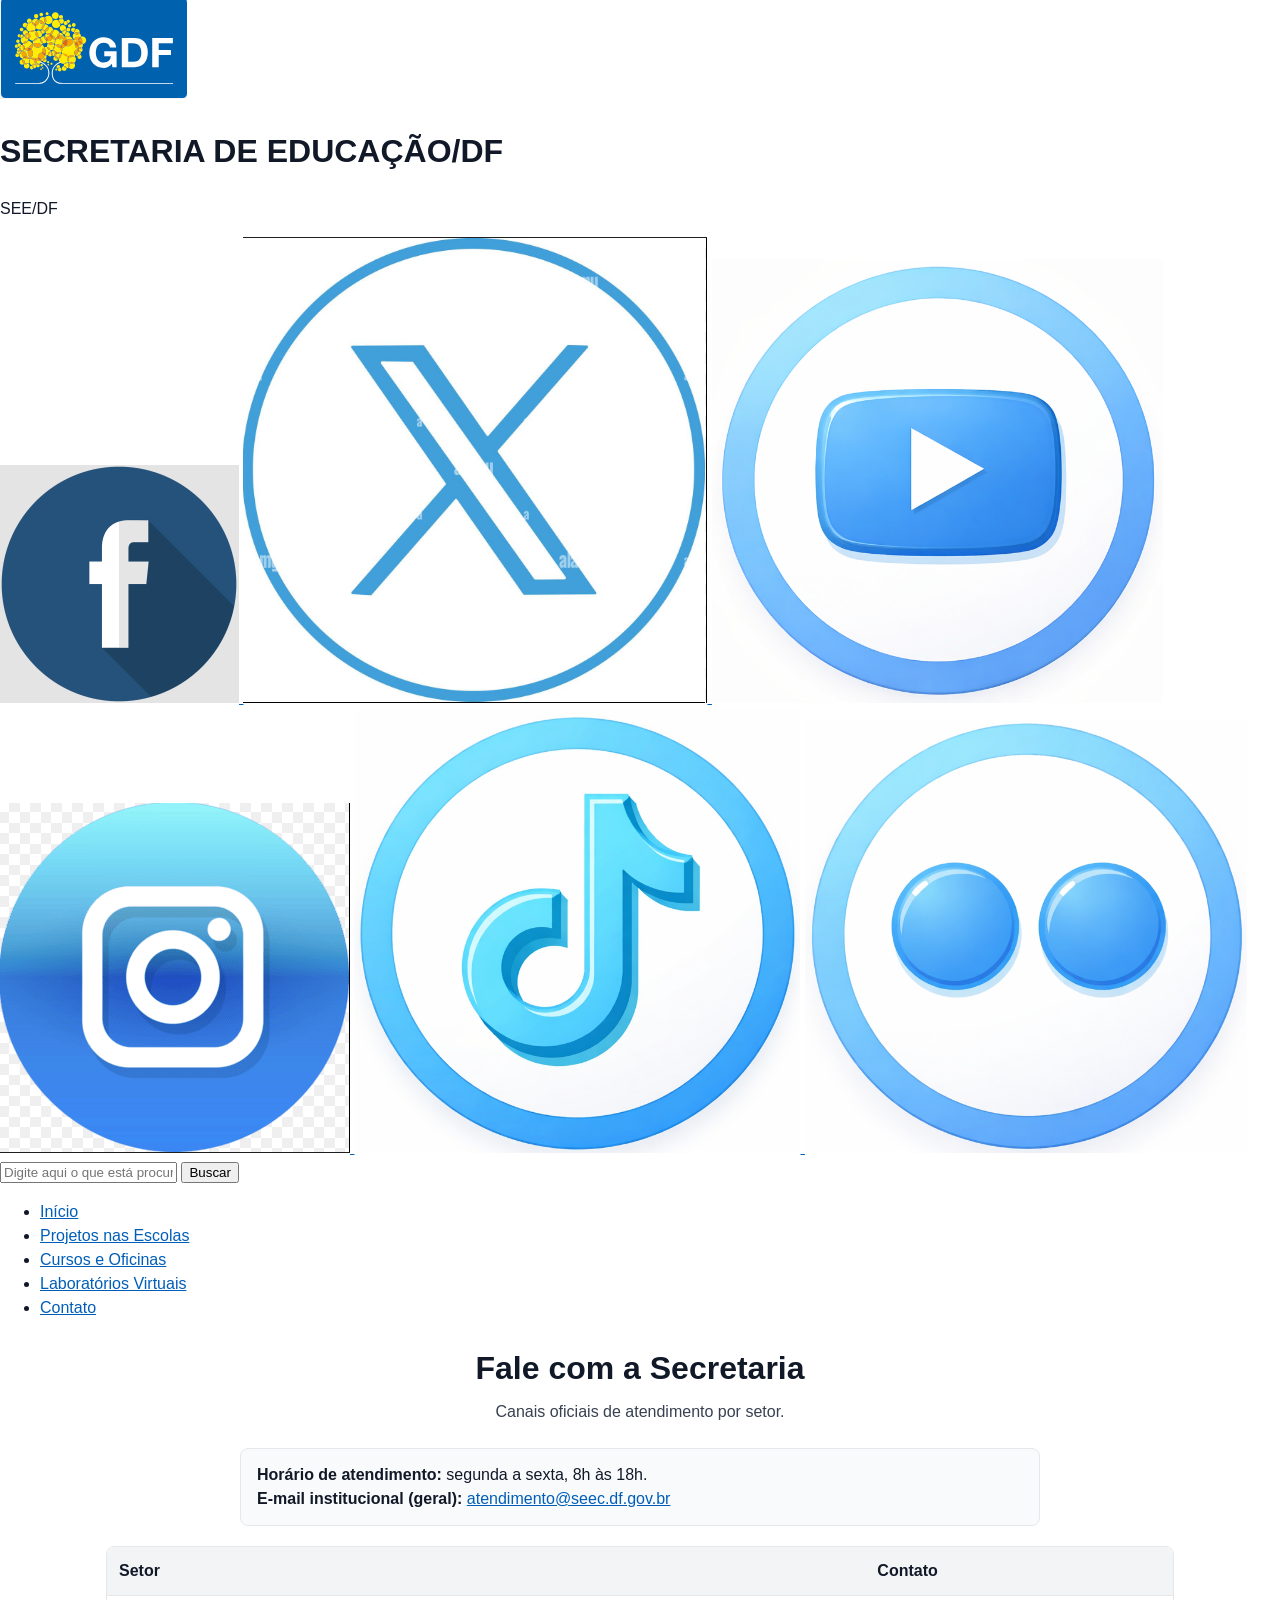
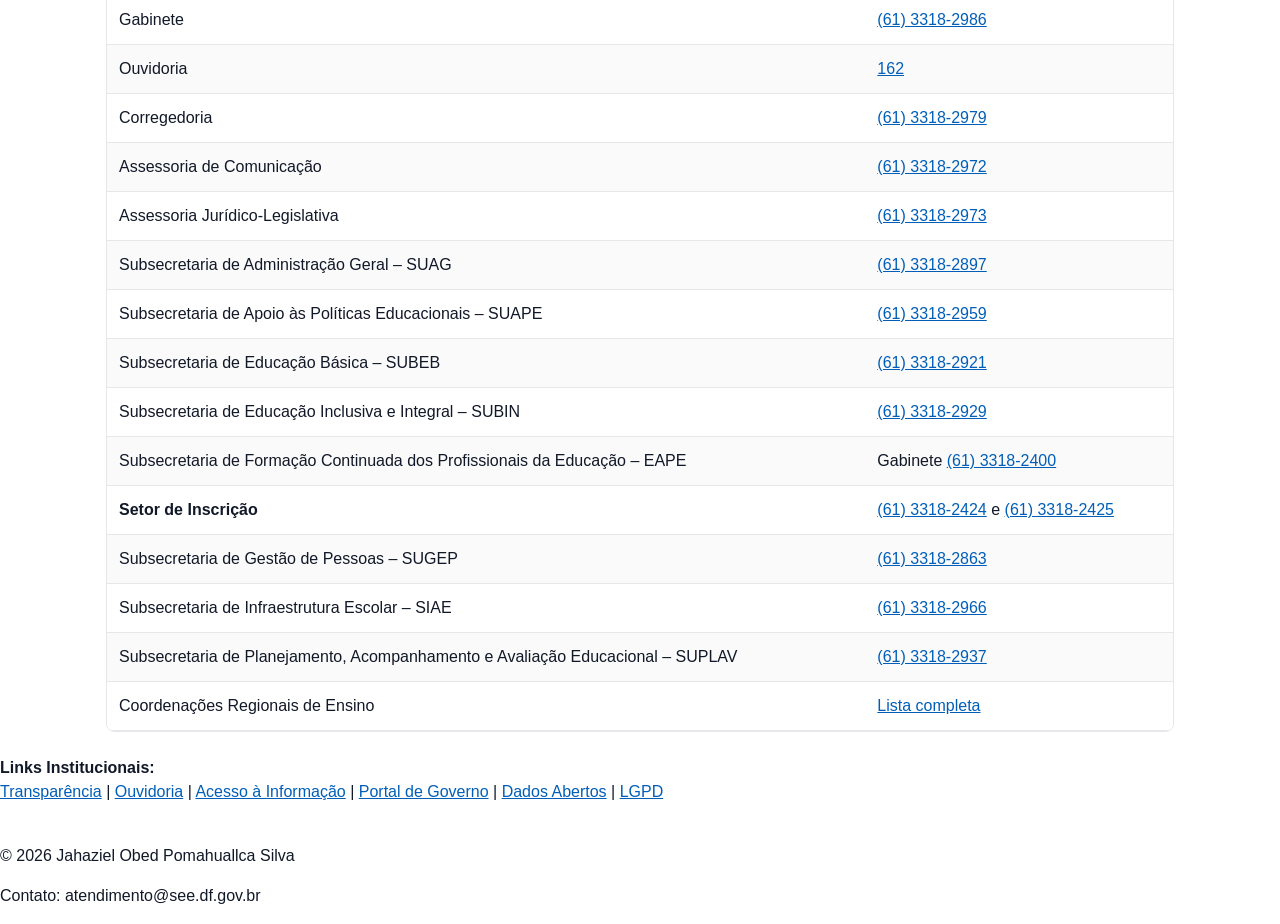
==== Contato.html @ beeaa63d "primeiro commit" ====
<!doctype html>
<html lang="pt-br">
<head>
<meta charset="utf-8">
<meta name="viewport" content="width=device-width, initial-scale=1">
<title>SEE/DF — Contato</title>
<link rel="stylesheet" href="style.css">
</head>
<body>
  <!--Barra superior-->
    <div class="top-bar"></div>
<!-- Cabeçalho principal -->
<header>
  <div class="logo">
    <title>images</title>
    <img src="imagem/logo-gdf.png" alt=""> 
    <class="title">
        <h1>SECRETARIA DE EDUCAÇÃO/DF</h1>
        <p>SEE/DF</p>
    </div>
    <div class="logo">
        <a href="https://www.facebook.com/educadf/" target="_blank"><img src="imagem/logo-facebook.png" alt="Facebook">
        <a href="https://x.com/educadf" target="_blank"><img src="imagem/logo-X.png" alt="X">
        <a href="https://www.youtube.com/channel/UCbtXh3i-jkJ6vi-5nkzqukw" target="_blank"><img src="imagem/logo-youtube.png" alt="YouTube">
        <a href="https://www.instagram.com/educadf/" target="_blank"><img src="imagem/logo-instagram.png" alt="Instagram">
        <a href="https://www.tiktok.com/@educadf" target="_blank"><img src="imagem/logo-toktok.png" alt="TikTok">
        <a href="https://www.flickr.com/photos/199955563@N07/albums/" target="_blank"><img src="imagem/logo-flickr.png" alt="Flickr"></a>
    </div>
    <div class="search">
        <input type="text" placeholder="Digite aqui o que está procurando">
        <button>Buscar</button>
    </div>
</header>
<!--Menu principal-->
<nav class="main-menu">
    <ul>
        <li><a href="index.html" class="active">Início</a></li>
      <li><a href="Projetos-nas-Escolas.html">Projetos nas Escolas</a></li>
      <li><a href="Cursos-e-Oficinas.html">Cursos e Oficinas</a></li>
      <li><a href="Laboratórios-Virtuais.html">Laboratórios Virtuais</a></li>
      <li><a href="contato.html">Contato</a></li>
    </ul>
</nav>

<style>
    :root{
        --azul-topo:#005EB8;
        --azul-menu:#0B3A67;
        --azul-link:#005EB8;
        --cinza-borda:#e5e7eb;
        --fundo:#ffffff;
        --texto:#111827;
    }
    *{box-sizing:border-box}
    body{
        margin:0; font-family: Arial, Helvetica, sans-serif;
        color:var(--texto); background:var(--fundo);
        line-height:1.5;
    }

    /* TOPO */
    .topo{
        background:var(--azul-topo);
        padding:10px 16px;
        display:flex; align-items:center; justify-content:space-between;
        color:#fff;
    }
    .topo .logo{
        display:flex; align-items:center; gap:10px;
    }
    .topo .logo img{ height:40px; }
    .topo .titulo{
        font-weight:bold; font-size:20px; letter-spacing:.2px;
    }
    .redes{
        display:flex; gap:8px; align-items:center;
    }
    .redes a img{ height:28px; width:28px; display:block; }

    /* MENU */
    .menu{
        background:var(--azul-menu);
        padding:8px 10px;
        display:flex; gap:18px; flex-wrap:wrap;
    }
    .menu a{
        color:#fff; text-decoration:none; font-size:14px; padding:4px 6px;
    }
    .menu a:hover, .menu a:focus{ text-decoration:underline; }

    /* CONTEÚDO */
    .container{ max-width:1100px; margin:24px auto; padding:0 16px; }
    .titulo-pagina{ text-align:center; margin:0 0 8px 0; }
    .subtitulo{ text-align:center; color:#374151; margin:0 0 24px 0; }

    /* ALERTA/DESTAQUE */
    .card{
        border:1px solid var(--cinza-borda); border-radius:8px; padding:14px 16px; background:#f9fafb;
        margin: 0 auto 20px auto; max-width:800px;
    }

    /* TABELA */
    .tabela-wrap{
        overflow:auto; border:1px solid var(--cinza-borda); border-radius:8px;
    }
    table{
        border-collapse:collapse; width:100%; min-width:640px; background:#fff;
    }
    thead th{
        background:#f3f4f6; color:#111827; text-align:left; font-weight:bold;
        padding:12px; border-bottom:1px solid var(--cinza-borda);
    }
    tbody td{
        padding:12px; border-bottom:1px solid var(--cinza-borda);
    }
    tbody tr:nth-child(even){ background:#fafafa; }

    a{ color:var(--azul-link); }
    a:focus{ outline:2px solid #93c5fd; outline-offset:2px; }

    /* RODAPÉ */
    footer{
        margin-top:32px; padding:18px 12px; text-align:center; font-size:13px;
        border-top:1px solid var(--cinza-borda);
    }
    footer .links a{ color:var(--azul-link); margin:0 6px; text-decoration:none; }
    footer .links a:hover{text-decoration:underline;}

    /* RESPONSIVO */
    @media (max-width:640px){
        .topo .titulo{ font-size:16px; }
        .topo .logo img{ height:32px; }
        .redes a img{ height:24px; width:24px; }
        table{ min-width:520px; }
    }
</style>
</head>
<body>

<!-- MENU PRINCIPAL -->
<main class="container" role="main">
    <h1 class="titulo-pagina">Fale com a Secretaria</h1>
    <p class="subtitulo">Canais oficiais de atendimento por setor.</p>

    <!-- DESTAQUE / INFORMAÇÕES GERAIS -->
    <section class="card" aria-label="Informações gerais">
        <strong>Horário de atendimento:</strong> segunda a sexta, 8h às 18h.<br>
        <strong>E-mail institucional (geral):</strong> <a href="mailto:atendimento@seec.df.gov.br">atendimento@seec.df.gov.br</a>
    </section>

    <!-- TABELA DE CONTATOS -->
    <section aria-labelledby="tabela-contatos">
        <h2 id="tabela-contatos" class="visually-hidden" style="position:absolute;left:-9999px">Contatos por setor</h2>

        <div class="tabela-wrap">
            <table>
                <thead>
                    <tr>
                        <th scope="col">Setor</th>
                        <th scope="col">Contato</th>
                    </tr>
                </thead>
                <tbody>
                    <tr>
                        <td>Gabinete</td>
                        <td><a href="tel:+556133182986">(61) 3318-2986</a></td>
                    </tr>
                    <tr>
                        <td>Ouvidoria</td>
                        <td><a href="tel:162">162</a></td>
                    </tr>
                    <tr>
                        <td>Corregedoria</td>
                        <td><a href="tel:+556133182979">(61) 3318-2979</a></td>
                    </tr>
                    <tr>
                        <td>Assessoria de Comunicação</td>
                        <td><a href="tel:+556133182972">(61) 3318-2972</a></td>
                    </tr>
                    <tr>
                        <td>Assessoria Jurídico‑Legislativa</td>
                        <td><a href="tel:+556133182973">(61) 3318-2973</a></td>
                    </tr>
                    <tr>
                        <td>Subsecretaria de Administração Geral – SUAG</td>
                        <td><a href="tel:+556133182897">(61) 3318-2897</a></td>
                    </tr>
                    <tr>
                        <td>Subsecretaria de Apoio às Políticas Educacionais – SUAPE</td>
                        <td><a href="tel:+556133182959">(61) 3318-2959</a></td>
                    </tr>
                    <tr>
                        <td>Subsecretaria de Educação Básica – SUBEB</td>
                        <td><a href="tel:+556133182921">(61) 3318-2921</a></td>
                    </tr>
                    <tr>
                        <td>Subsecretaria de Educação Inclusiva e Integral – SUBIN</td>
                        <td><a href="tel:+556133182929">(61) 3318-2929</a></td>
                    </tr>
                    <tr>
                        <td>Subsecretaria de Formação Continuada dos Profissionais da Educação – EAPE</td>
                        <td>Gabinete <a href="tel:+556133182400">(61) 3318-2400</a></td>
                    </tr>
                    <tr>
                        <td><strong>Setor de Inscrição</strong></td>
                        <td>
                            <a href="tel:+556133182424">(61) 3318-2424</a> e
                            <a href="tel:+556133182425">(61) 3318-2425</a>
                        </td>
                    </tr>
                    <tr>
                        <td>Subsecretaria de Gestão de Pessoas – SUGEP</td>
                        <td><a href="tel:+556133182863">(61) 3318-2863</a></td>
                    </tr>
                    <tr>
                        <td>Subsecretaria de Infraestrutura Escolar – SIAE</td>
                        <td><a href="tel:+556133182966">(61) 3318-2966</a></td>
                    </tr>
                    <tr>
                        <td>Subsecretaria de Planejamento, Acompanhamento e Avaliação Educacional – SUPLAV</td>
                        <td><a href="tel:+556133182937">(61) 3318-2937</a></td>
                    </tr>
                    <tr>
                        <td>Coordenações Regionais de Ensino</td>
                        <td><a href="#">Lista completa</a></td>
                    </tr>
                </tbody>
            </table>
        </div>
    </section>

    <!-- OPCIONAL: MAPA (substitua o src pelo embed do endereço da SEEDF) -->
    <!--
    <section class="card" aria-label="Localização">
        <h3 style="margin-top:0">Localização</h3>
        <iframe title="Mapa SEEDF" src="URL_DO_GOOGLE_MAPS_EMBED" width="100%" height="300" style="border:0" loading="lazy" referrerpolicy="no-referrer-when-downgrade"></iframe>
    </section>
    -->

</main>

<footerstyle="background-color:#f2f2f2; padding:20px; text-align:center; font-size:14px;">
        <div>
          <strong>Links Institucionais:</strong><br>
          <a href="https://www.transparencia.df.gov.br" target="_blank">Transparência</a> |
          <a href="https://www.ouvidoria.df.gov.br" target="_blank">Ouvidoria</a> |
          <a href="https://www.acessoainformacao.gov.br" target="_blank">Acesso à Informação</a> |
          <a href="https://www.portal.df.gov.br" target="_blank">Portal de Governo</a> |
          <a href="https://www.dadosabertos.df.gov.br" target="_blank">Dados Abertos</a> |
          <a href="https://www.lgpd.df.gov.br" target="_blank">LGPD</a>
        </div>
        <br>
        <div>
        <p>&copy; 2026 Jahaziel Obed Pomahuallca Silva</p>
    <p>Contato: atendimento@see.df.gov.br</p>
</footer>
</body>
</html>
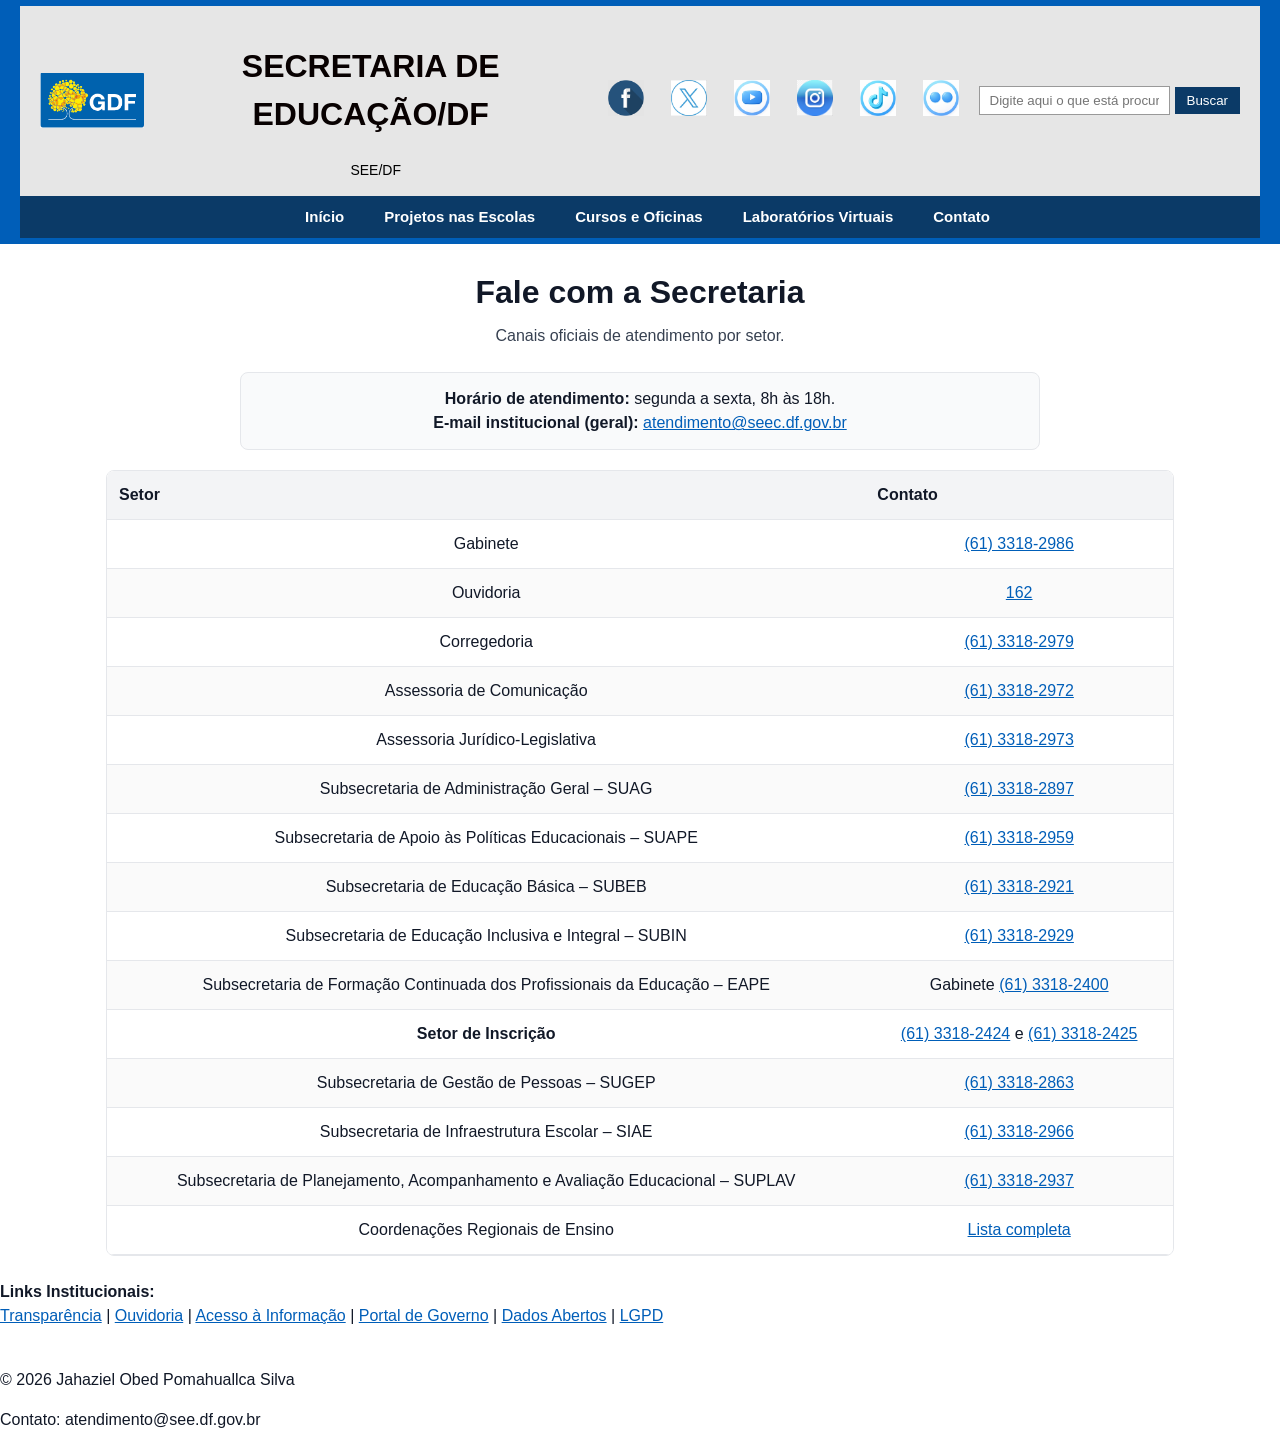
==== commit 6e6856df: "ajustando os subsites" ====
--- a/Contato.html
+++ b/Contato.html
@@ -1,46 +1,53 @@
-<!doctype html>
-<html lang="pt-br">
+<!DOCTYPE html>
+<html lang="pt-BR">
 <head>
-<meta charset="utf-8">
-<meta name="viewport" content="width=device-width, initial-scale=1">
-<title>SEE/DF — Contato</title>
-<link rel="stylesheet" href="style.css">
+  <meta charset="UTF-8">
+  <meta name="viewport" content="width=device-width, initial-scale=1.0">
+  <title>Portal de Inovação e Tecnologia Educacional</title>
+  <link rel="stylesheet" href="style.backup.css">
 </head>
+
 <body>
-  <!--Barra superior-->
-    <div class="top-bar"></div>
-<!-- Cabeçalho principal -->
-<header>
-  <div class="logo">
-    <title>images</title>
-    <img src="imagem/logo-gdf.png" alt=""> 
-    <class="title">
-        <h1>SECRETARIA DE EDUCAÇÃO/DF</h1>
-        <p>SEE/DF</p>
+
+<!-- Barra superior -->
+<div class="top-bar">
+
+  <!-- Cabeçalho principal -->
+  <header> 
+      <img src="imagem/logo-gdf.png" alt="">
+
+    <div class="title">
+      <h1>SECRETARIA DE EDUCAÇÃO/DF</h1>
+      <p>SEE/DF</p>
     </div>
+
     <div class="logo">
-        <a href="https://www.facebook.com/educadf/" target="_blank"><img src="imagem/logo-facebook.png" alt="Facebook">
-        <a href="https://x.com/educadf" target="_blank"><img src="imagem/logo-X.png" alt="X">
-        <a href="https://www.youtube.com/channel/UCbtXh3i-jkJ6vi-5nkzqukw" target="_blank"><img src="imagem/logo-youtube.png" alt="YouTube">
-        <a href="https://www.instagram.com/educadf/" target="_blank"><img src="imagem/logo-instagram.png" alt="Instagram">
-        <a href="https://www.tiktok.com/@educadf" target="_blank"><img src="imagem/logo-toktok.png" alt="TikTok">
-        <a href="https://www.flickr.com/photos/199955563@N07/albums/" target="_blank"><img src="imagem/logo-flickr.png" alt="Flickr"></a>
+      <a href="https://www.facebook.com/educadf/" target="_blank"><img src="imagem/logo-facebook.png" alt="Facebook"></a>
+      <a href="https://x.com/educadf" target="_blank"><img src="imagem/logo-X.png" alt="X"></a>
+      <a href="https://www.youtube.com/channel/UCbtXh3i-jkJ6vi-5nkzqukw" target="_blank"><img src="imagem/logo-youtube.png" alt="YouTube"></a>
+      <a href="https://www.instagram.com/educadf/" target="_blank"><img src="imagem/logo-instagram.png" alt="Instagram"></a>
+      <a href="https://www.tiktok.com/@educadf" target="_blank"><img src="imagem/logo-toktok.png" alt="TikTok"></a>
+      <a href="https://www.flickr.com/photos/199955563@N07/albums/" target="_blank"><img src="imagem/logo-flickr.png" alt="Flickr"></a>
     </div>
+
     <div class="search">
-        <input type="text" placeholder="Digite aqui o que está procurando">
-        <button>Buscar</button>
+      <input type="text" placeholder="Digite aqui o que está procurando">
+      <button>Buscar</button>
     </div>
-</header>
-<!--Menu principal-->
-<nav class="main-menu">
+  </header>
+
+  <!-- Menu principal -->
+  <nav class="main-menu">
     <ul>
-        <li><a href="index.html" class="active">Início</a></li>
+      <li><a href="index.html" class="active">Início</a></li>
       <li><a href="Projetos-nas-Escolas.html">Projetos nas Escolas</a></li>
       <li><a href="Cursos-e-Oficinas.html">Cursos e Oficinas</a></li>
       <li><a href="Laboratórios-Virtuais.html">Laboratórios Virtuais</a></li>
       <li><a href="contato.html">Contato</a></li>
     </ul>
-</nav>
+  </nav>
+
+</div>
 
 <style>
     :root{
--- a/style.backup.css
+++ b/style.backup.css
@@ -0,0 +1,181 @@
+/* RESET */
+*{
+  box-sizing:border-box;
+}
+
+body{
+  margin:0;
+  font-family:Arial, Helvetica, sans-serif;
+  background:#ffffff;
+}
+
+/* CORES */
+:root{
+  --azul-topo:#0B4F8A;
+  --azul-menu:#0A3F66;
+  --cinza-header:#e6e6e6;
+}
+
+/* ============================= */
+/* BARRA SUPERIOR (links governo)*/
+/* ============================= */
+
+.top-bar{
+  background:var(--azul-topo);
+  color:#fff;
+  font-size:14px;
+  padding:6px 20px;
+  text-align:right;
+}
+
+.top-bar a{
+  color:#fff;
+  text-decoration:none;
+  margin-left:15px;
+}
+
+/* ============================= */
+/* HEADER PRINCIPAL              */
+/* ============================= */
+
+header{
+  background:var(--cinza-header);
+  display:flex;
+  align-items:center;
+  justify-content:space-between;
+  padding:15px 20px;
+}
+
+/* LOGO */
+
+header img{
+  height:55px;
+}
+
+/* TÍTULO */
+
+.title{
+  flex:1;
+  margin-left:15px;
+}
+
+.title{
+  flex:1;
+  text-align:center;
+}
+
+.title h1{
+  margin-right:10px;
+  font-size:32px;
+  font-weight:bold;
+  color: #080101;
+}
+
+.title p{
+  margin:0;
+  font-size:14px;
+  color:black;
+}
+
+/* ÍCONES SOCIAIS */
+
+.logo{
+  display:flex;
+  gap:12px;
+}
+
+.logo img{
+  width:36px;
+  height:36px;
+}
+
+/* BUSCA */
+
+.search{
+  display:flex;
+  align-items:center;
+  margin-left:20px;
+}
+
+.search input{
+  padding:6px 10px;
+  border:1px solid #999;
+}
+
+.search button{
+  padding:6px 12px;
+  background:var(--azul-menu);
+  color:#fff;
+  border:none;
+  margin-left:5px;
+  cursor:pointer;
+}
+
+/* ============================= */
+/* MENU PRINCIPAL                */
+/* ============================= */
+
+.main-menu{
+  background:var(--azul-menu);
+}
+
+.main-menu ul{
+  margin:0;
+  padding:10px;
+  list-style:none;
+
+  display:flex;
+  justify-content:center;
+  gap:25px;
+}
+
+.main-menu a{
+  color:#fff;
+  text-decoration:none;
+  font-weight:bold;
+  font-size:15px;
+}
+
+.main-menu a:hover{
+  text-decoration:underline;
+}
+
+/* ============================= */
+/* CONTEÚDO                      */
+/* ============================= */
+
+main{
+  max-width:1100px;
+  margin:25px auto;
+  padding:0 20px;
+  text-align:center;
+}
+
+.cards{
+  display:grid;
+  grid-template-columns:repeat(auto-fit,minmax(220px,1fr));
+  gap:20px;
+  margin-top:20px;
+}
+
+.card{
+  border:1px solid #ddd;
+  padding:15px;
+  border-radius:5px;
+}
+
+/* ============================= */
+/* RODAPÉ                        */
+/* ============================= */
+
+footer{
+  background:#e6e6e6;
+  text-align:center;
+  padding:20px;
+  margin-top:40px;
+}
+
+footer a{
+  color:#0B4F8A;
+  text-decoration:none;
+}
